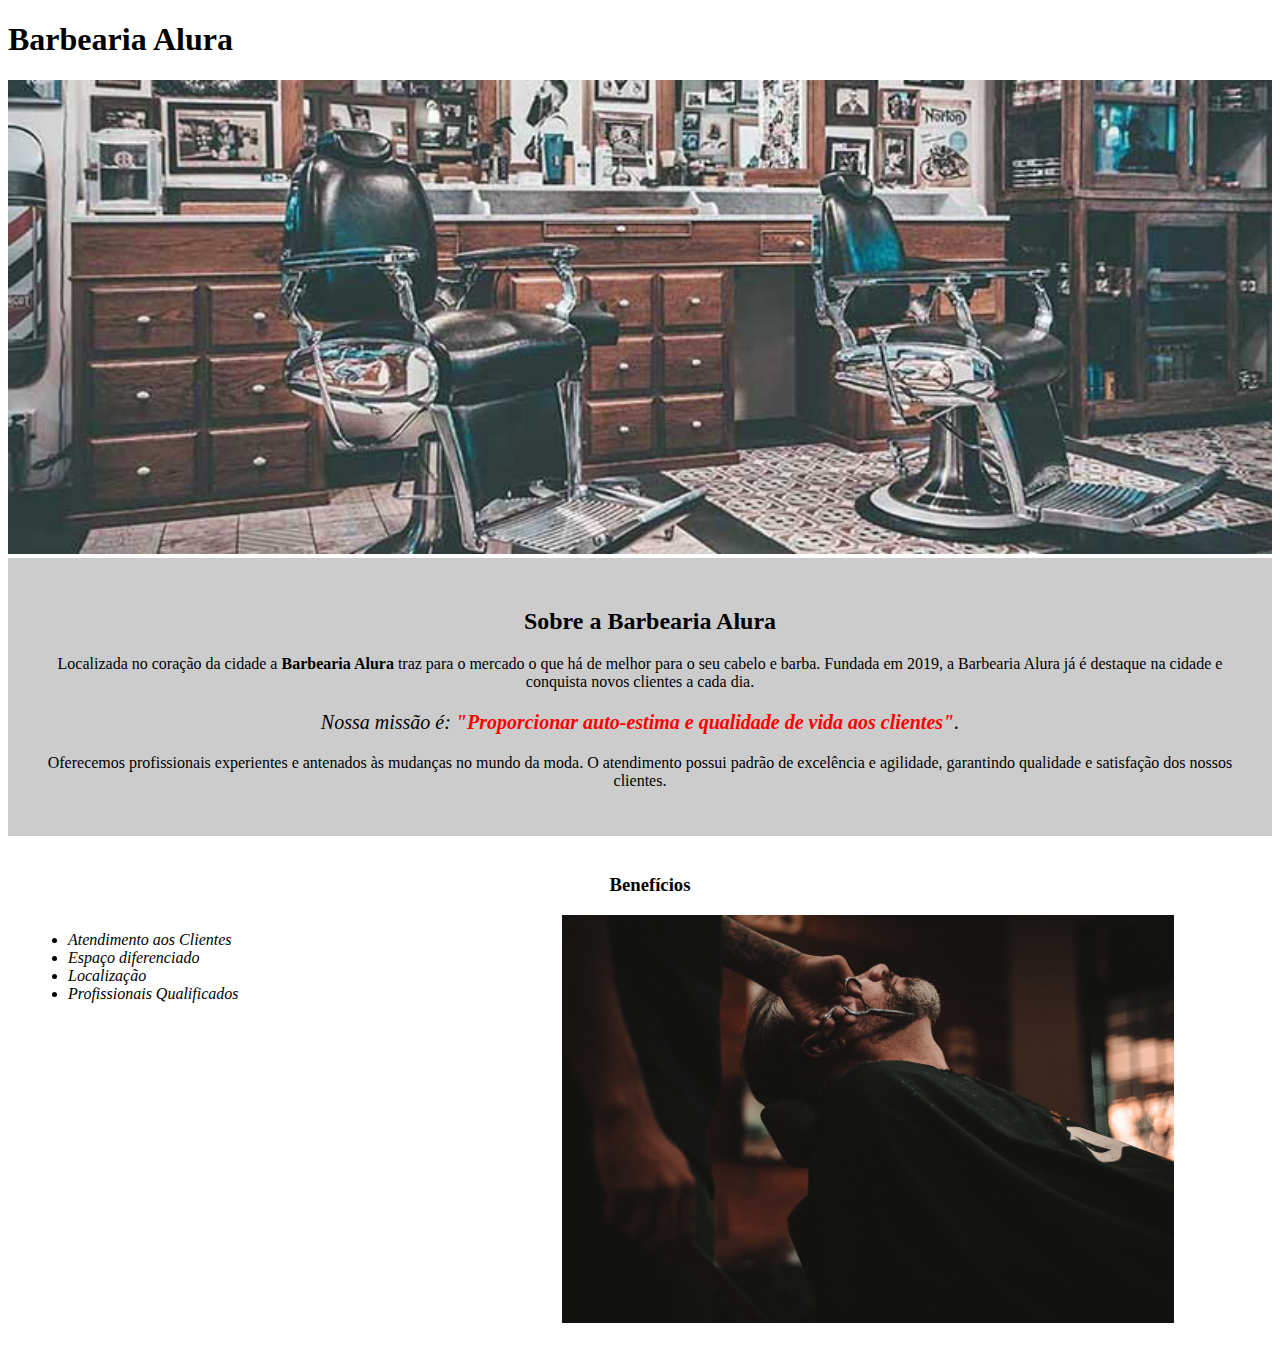
==== index.html @ da5d0777 "up parte 1 e 2" ====
<!DOCTYPE html>
<html lang="pt-br">
    <head>
        <meta charset="UTF-8">
        <meta name="viewport" content="width=device-width, initial-scale=1.0">
        <link rel="stylesheet" href="style.css">
        <title>Barbearia Alura</title>
    </head>
    <body>
        <header>
            <h1 class="titulo-principal">Barbearia Alura</h1>
        </header>

        <img id="banner" src="img/banner.jpg">
        <div class = "principal">
            <h2 class="titulo-centralizado">Sobre a Barbearia Alura</h2>

            <p>Localizada no coração da cidade a <b>Barbearia Alura</b> traz para o mercado o que há de melhor para o seu cabelo e barba. Fundada 
            em 2019, a Barbearia Alura já é destaque na cidade e conquista novos clientes a cada dia.</p>

            <p id="missao"><em>Nossa missão é: <b>"Proporcionar auto-estima e qualidade de vida aos clientes"</b>.</em></p>

            <p>Oferecemos profissionais experientes e antenados às mudanças no mundo da moda. O atendimento possui padrão de excelência e 
            agilidade, garantindo qualidade e satisfação dos nossos clientes.</p>
        </div>
        <div class="beneficios">
            <h3 class="titulo-centralizado">Benefícios</h3>

            <ul>
                <li class="itens">Atendimento aos Clientes</li>
                <li class="itens">Espaço diferenciado</li>
                <li class="itens">Localização</li>
                <li class="itens">Profissionais Qualificados</li>
            </ul>
            <img src="img/beneficios.jpg" class="imagembeneficios">
        </div>
    </body>
</html>
---- style.css ----
.principal{
    background: #cccccc;
    padding: 30px;
}

#banner{
    width: 100%;
}

.titulo-centralizado{
    text-align: center; 
}

p{
    text-align: center;
}

#missao{
    font-size: 20px;
}

em b{
    color: red;
}

.itens{
    font-style: italic;
}

.beneficios{
    background: #FFFFFF;
    padding: 20px;
}

ul{
    display: inline-block;
    vertical-align: top;
    width: 20%;
    margin-right: 20%;
}

.imagembeneficios{
    width: 50%;
}

.titulo-centralizado{
    padding-left: 20px;
}
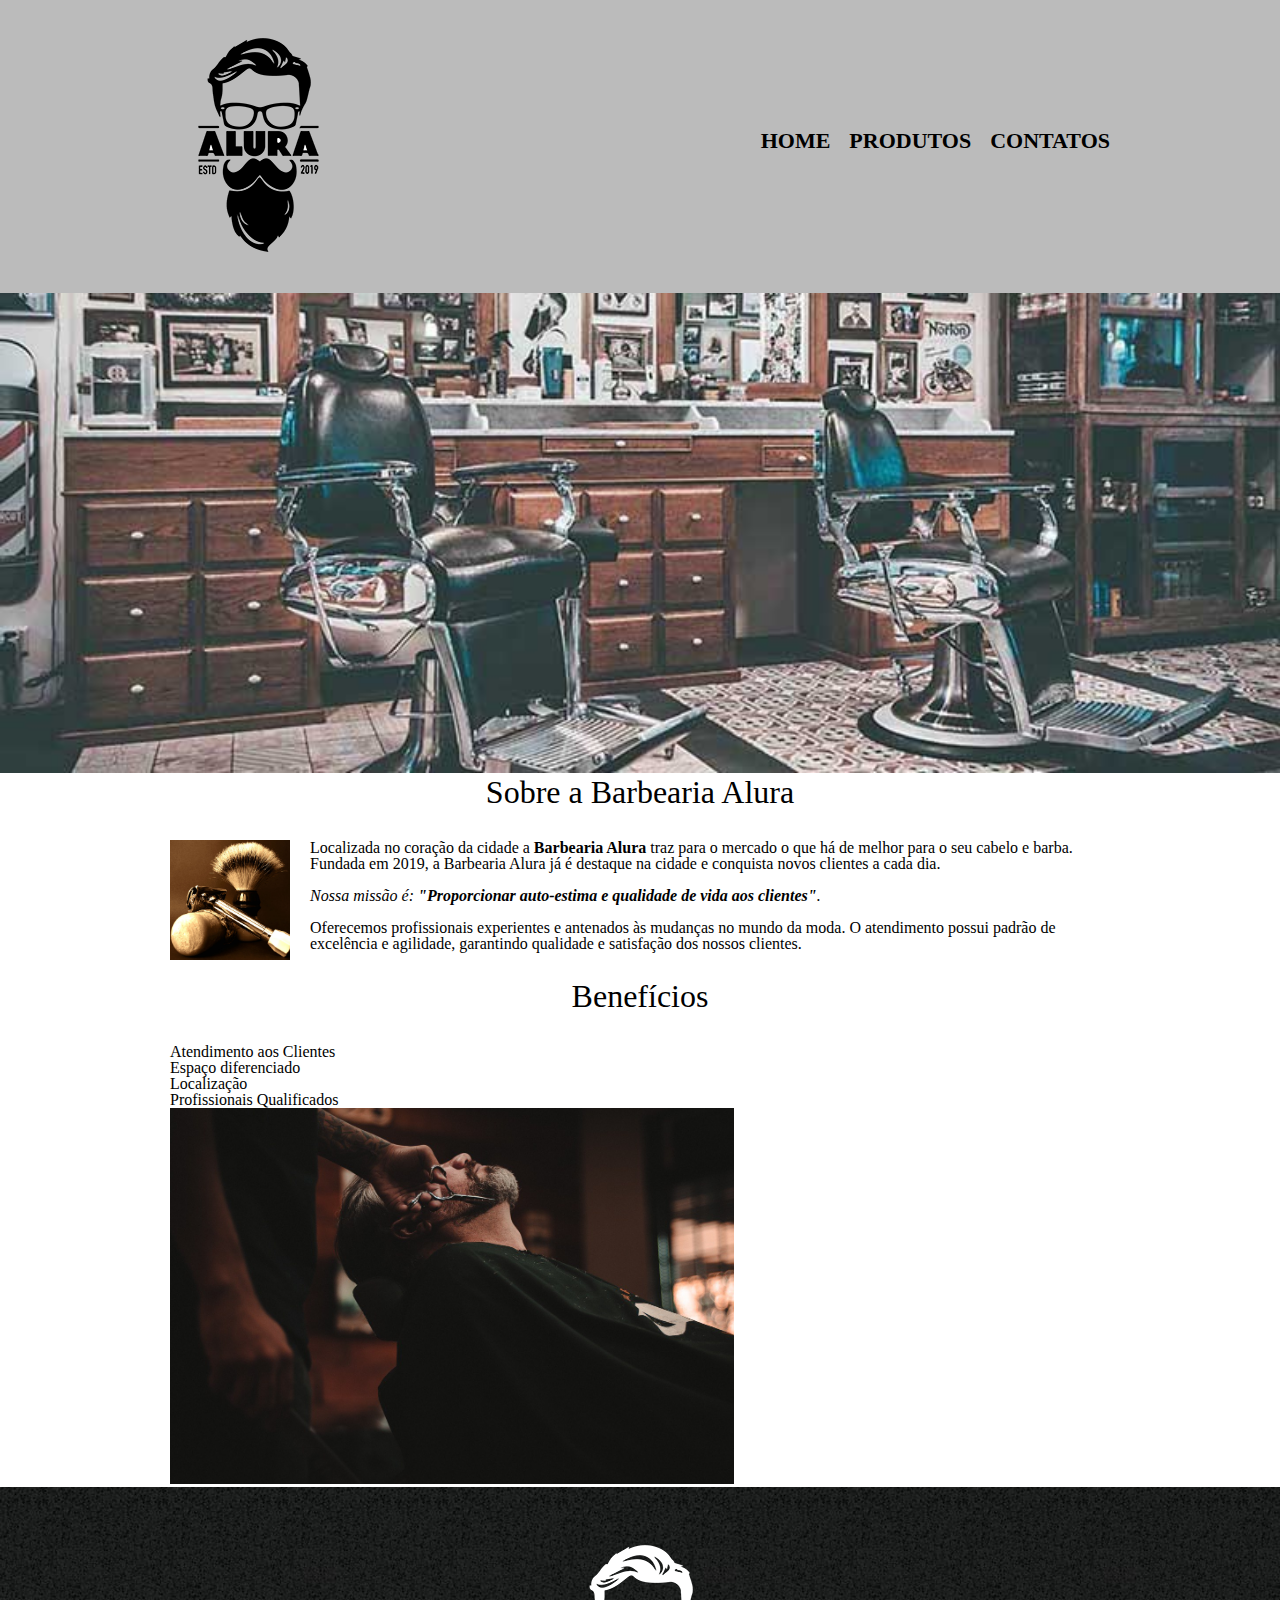
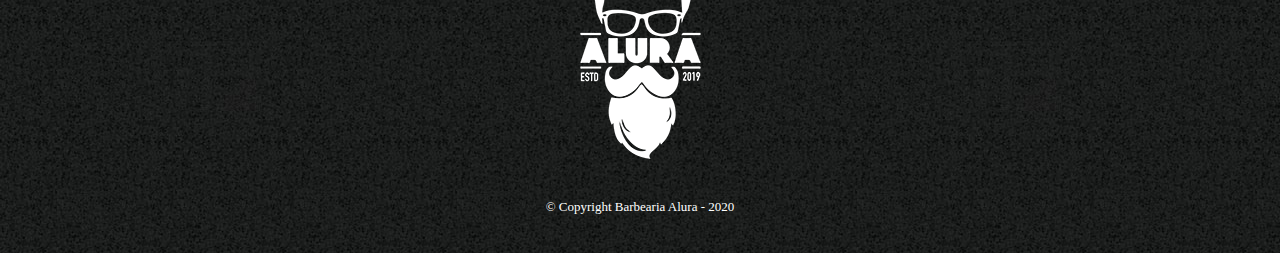
==== commit 89b74ed9: "aula 01 parte 04" ====
--- a/index.html
+++ b/index.html
@@ -3,36 +3,59 @@
     <head>
         <meta charset="UTF-8">
         <meta name="viewport" content="width=device-width, initial-scale=1.0">
+        <link rel="stylesheet" href="reset.css">
         <link rel="stylesheet" href="style.css">
         <title>Barbearia Alura</title>
     </head>
     <body>
         <header>
-            <h1 class="titulo-principal">Barbearia Alura</h1>
+            <div class="caixa">
+                <h1><img src="img/logo.png" alt="Logo da Barbearia Alura"></h1>
+
+                <nav>
+                    <ul>
+                        <li><a href="index.html">Home</a></li>
+                        <li><a href="produtos.html">Produtos</a></li>
+                        <li><a href="contatos.html">Contatos</a></li>
+                    </ul>
+                </nav>
+            </div>
         </header>
 
-        <img id="banner" src="img/banner.jpg">
-        <div class = "principal">
-            <h2 class="titulo-centralizado">Sobre a Barbearia Alura</h2>
+        <img class="banner" src="img/banner.jpg">
 
-            <p>Localizada no coração da cidade a <b>Barbearia Alura</b> traz para o mercado o que há de melhor para o seu cabelo e barba. Fundada 
-            em 2019, a Barbearia Alura já é destaque na cidade e conquista novos clientes a cada dia.</p>
+        <main>
+            <section class = "principal">
+                <h2 class="titulo-principal">Sobre a Barbearia Alura</h2>
 
-            <p id="missao"><em>Nossa missão é: <b>"Proporcionar auto-estima e qualidade de vida aos clientes"</b>.</em></p>
+                <img class="utensilios" src="img/utensilios.jpg" alt="Utensilios de barbeiro">
 
-            <p>Oferecemos profissionais experientes e antenados às mudanças no mundo da moda. O atendimento possui padrão de excelência e 
-            agilidade, garantindo qualidade e satisfação dos nossos clientes.</p>
-        </div>
-        <div class="beneficios">
-            <h3 class="titulo-centralizado">Benefícios</h3>
+                <p>Localizada no coração da cidade a <strong>Barbearia Alura</strong> traz para o mercado o que há de melhor para o seu cabelo e barba. Fundada 
+                em 2019, a Barbearia Alura já é destaque na cidade e conquista novos clientes a cada dia.</p>
 
-            <ul>
-                <li class="itens">Atendimento aos Clientes</li>
-                <li class="itens">Espaço diferenciado</li>
-                <li class="itens">Localização</li>
-                <li class="itens">Profissionais Qualificados</li>
-            </ul>
-            <img src="img/beneficios.jpg" class="imagembeneficios">
-        </div>
+                <p id="missao"><em>Nossa missão é: <strong>"Proporcionar auto-estima e qualidade de vida aos clientes"</strong>.</em></p>
+
+                <p>Oferecemos profissionais experientes e antenados às mudanças no mundo da moda. O atendimento possui padrão de excelência e 
+                agilidade, garantindo qualidade e satisfação dos nossos clientes.</p>
+            </section>
+
+            <section  class="beneficios">
+                <h3 class="titulo-principal">Benefícios</h3>
+                <ul>
+                    <li class="itens">Atendimento aos Clientes</li>
+                    <li class="itens">Espaço diferenciado</li>
+                    <li class="itens">Localização</li>
+                    <li class="itens">Profissionais Qualificados</li>
+                </ul>
+                <img src="img/beneficios.jpg" class="imagembeneficios">
+            </section>
+
+        </main>
+
+        <footer>
+            <img src="img/logo-branco.png" alt="Logo da Barbearia Alura">
+            <p class="copy">&copy; Copyright Barbearia Alura - 2020</p>
+        </footer>
+
     </body>
 </html>
--- a/style.css
+++ b/style.css
@@ -1,48 +1,184 @@
-.principal{
-    background: #cccccc;
-    padding: 30px;
+header{
+    background: #BBBBBB;
+    padding: 20px 0;
 }
 
-#banner{
+.caixa{
+    position: relative;
+    width: 940px;
+    margin: 0 auto;
+}
+
+nav {
+    position: absolute;
+    top: 110px;
+    right: 0;
+}
+
+nav li {
+    display: inline;
+    margin: 0 0 0 15px;
+}
+
+nav a{
+    text-transform: uppercase;
+    color: #000000;
+    font-weight: bold;
+    font-size: 22px;
+    text-decoration: none;
+}
+
+nav a:hover {
+    color: rgb(31, 156, 160);
+    text-decoration: underline;
+}
+
+.produtos{
+    width: 940px;
+    margin: 0 auto;
+    padding: 50px 0;
+}
+
+.produtos li{
+    display: inline-block;
+    text-align: center;
+    width: 30%;
+    vertical-align: top;
+    margin: 0 1.5%;
+    padding: 30px 20px;
+    box-sizing: border-box;
+    border: 2px solid #000000;
+    border-radius: 10px;
+}
+
+.produtos li:hover{
+    border-color: rgb(31, 156, 160);
+}
+
+.produtos li:active{
+    border-color: rgb(31, 56, 160);
+}
+
+.produtos li:hover h2{
+    font-size: 34px;
+}
+
+.produtos h2{
+    font-size: 30px;
+    font-weight: bold;
+}
+
+.prod-descricao{
+    font-size: 18px;
+}
+
+.preco-prod{
+    font-size: 22px;
+    font-weight: bold;
+    margin: 10px 0 0;
+}
+
+footer{
+    text-align: center;
+    background: url("img/bg.jpg");
+    padding: 40px 0;
+}
+
+.copy{
+    color: #FFFFFF;
+    font-size: 13px;
+    margin: 20px 0 0;
+}
+
+main{
+    width: 940px;
+    margin: 0 auto;
+}
+
+form{
+    margin: 40px 0;
+}
+
+form label, form legend{
+    display: block;
+    font-size: 20px;
+    margin: 0 0 10px;
+}
+
+.input-padrao{
+    display: block;
+    margin: 0 0 20px;
+    padding: 10px 25px;
+    width: 50%;
+}
+
+.checkbox{
+    margin: 20px 0;
+}
+
+.enviar{
+    width: 40%;
+    padding: 15px 0;
+    background: orange;
+    color: white;
+    font-weight: bold;
+    font-size: 18px;
+    border: none;
+    border-radius: 5px;
+    transition: 1s background;
+    cursor: pointer;
+}
+
+.enviar:hover{
+    background: darkorange;
+    transform: scale(1.1);
+}
+
+table{
+    margin: 20px 0 40px;
+}
+
+thead{
+    background: #555555;
+    color:white;
+    font-weight: bold;
+}
+
+td, th{
+    border: 1px solid #000000;
+    padding: 8px 15px;
+}
+
+/* css da pagina inicial*/
+.banner{
     width: 100%;
 }
 
-.titulo-centralizado{
-    text-align: center; 
+.titulo-principal{
+    text-align: center;
+    font-size: 2em;
+    margin: 0 0 1em;
+    clear: left;
 }
 
-p{
-    text-align: center;
+.principal p{
+    margin: 0 0 1em;
 }
 
-#missao{
-    font-size: 20px;
+.principal strong{
+    font-weight: bold;
 }
 
-em b{
-    color: red;
-}
-
-.itens{
+.principal em {
     font-style: italic;
 }
 
-.beneficios{
-    background: #FFFFFF;
-    padding: 20px;
-}
-
-ul{
-    display: inline-block;
-    vertical-align: top;
-    width: 20%;
-    margin-right: 20%;
+.utensilios{
+    width: 120px;
+    float: left;
+    margin: 0 20px 20px 0;
 }
 
 .imagembeneficios{
-    width: 50%;
-}
-
-.titulo-centralizado{
-    padding-left: 20px;
+    width: 60%;
 }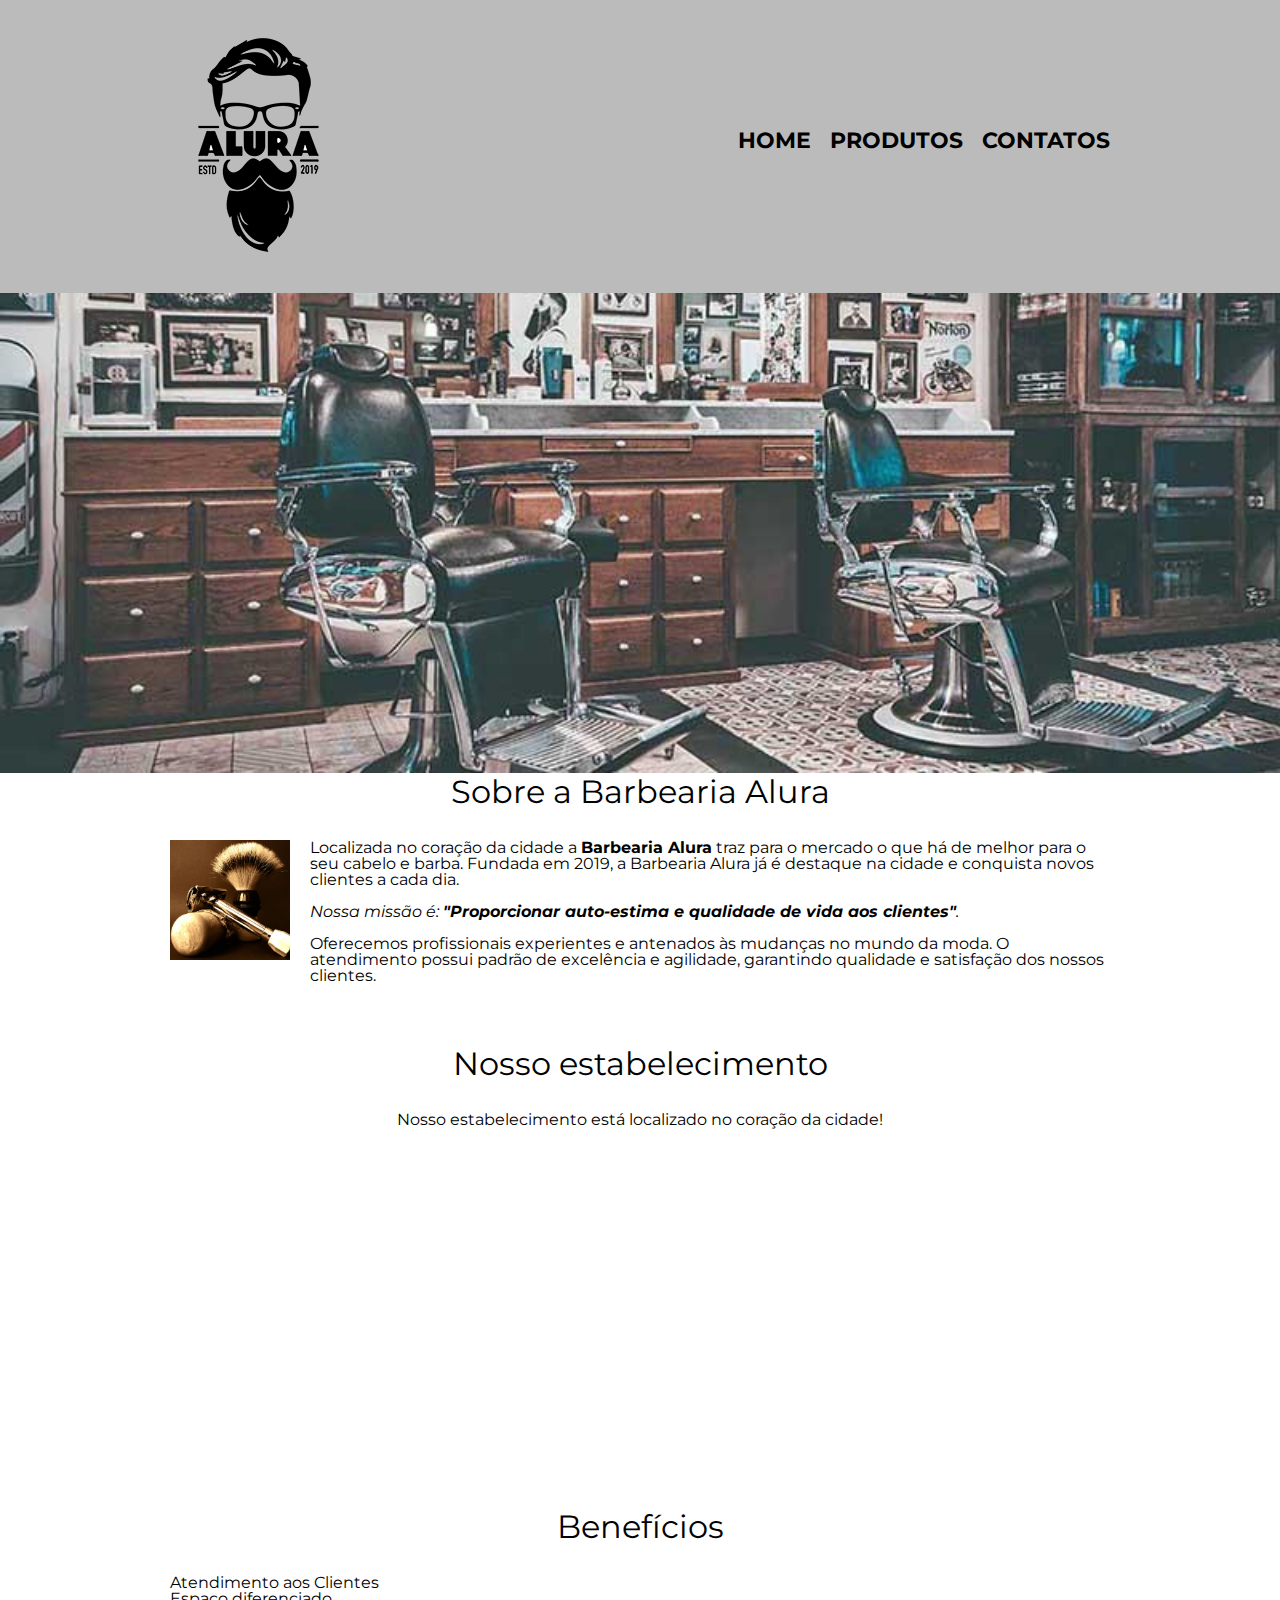
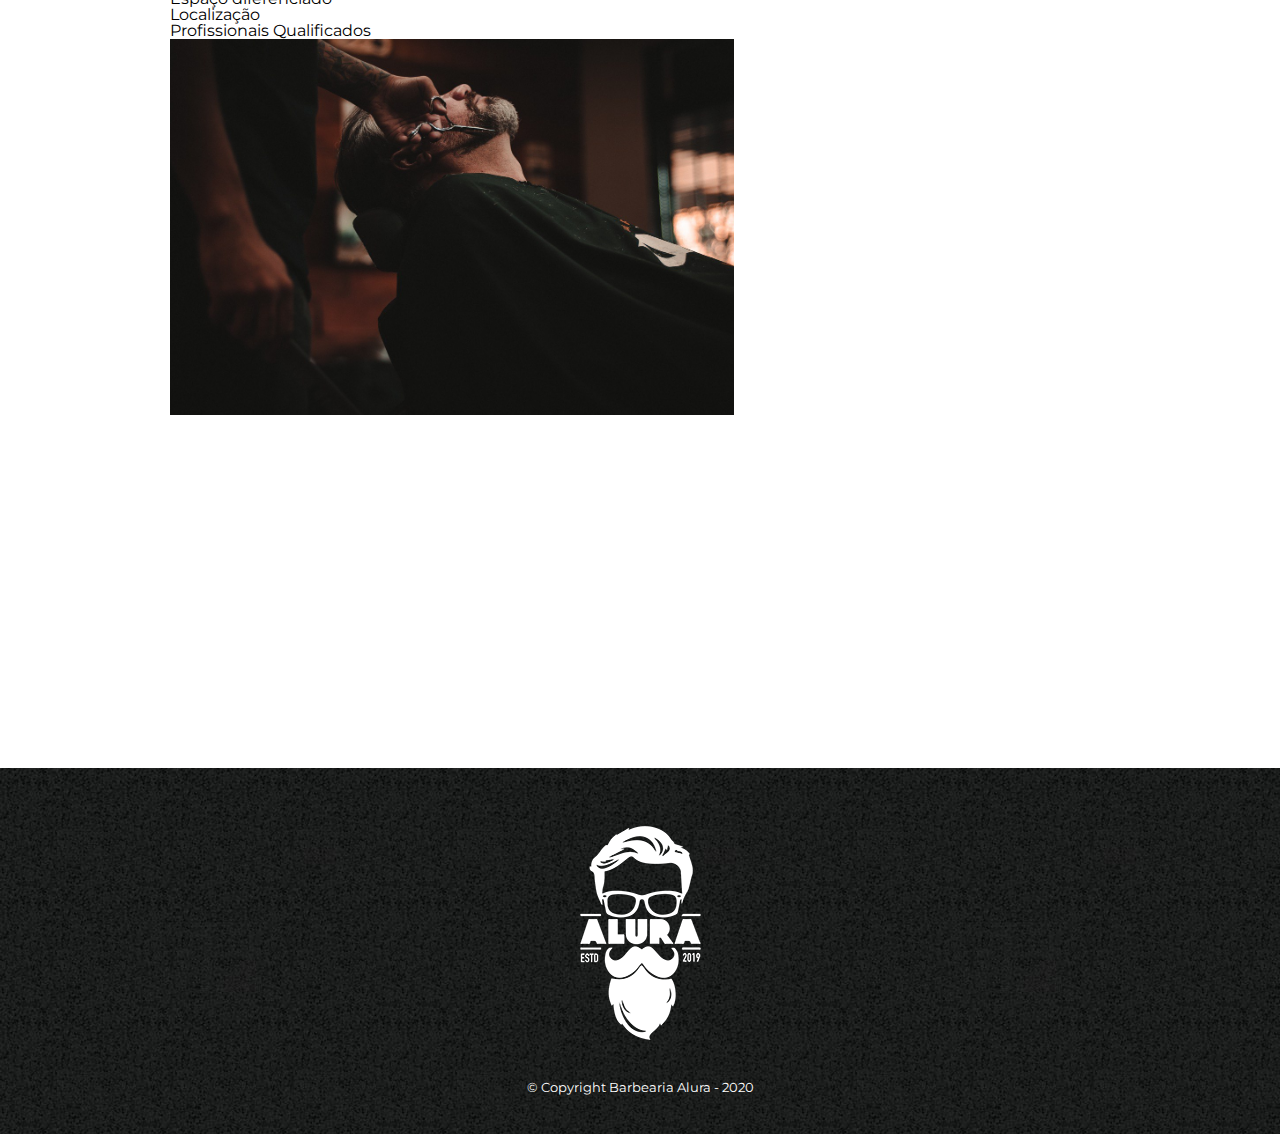
==== commit cb625a42: "aula 02 parte 04" ====
--- a/index.html
+++ b/index.html
@@ -5,6 +5,7 @@
         <meta name="viewport" content="width=device-width, initial-scale=1.0">
         <link rel="stylesheet" href="reset.css">
         <link rel="stylesheet" href="style.css">
+        <link href="https://fonts.googleapis.com/css?family=Montserrat&display=swap" rel="stylesheet">
         <title>Barbearia Alura</title>
     </head>
     <body>
@@ -39,6 +40,13 @@
                 agilidade, garantindo qualidade e satisfação dos nossos clientes.</p>
             </section>
 
+            <section class="mapa">
+                <h3 class="titulo-principal">Nosso estabelecimento</h3>
+                <p>Nosso estabelecimento está localizado no coração da cidade!</p>
+                <iframe src="https://www.google.com/maps/embed?pb=!1m18!1m12!1m3!1d3984.1122103493544!2d-60.06150844090563!3d-3.0646643243692075!2m3!1f0!2f0!3f0!3m2!1i1024!2i768!4f13.1!3m3!1m2!1s0x926c10f0a8e4911f%3A0x602503260ff4ad21!2sVerdur%C3%A3o%20Compre%20Bem!5e0!3m2!1spt-BR!2sbr!4v1605219496611!5m2!1spt-BR!2sbr" 
+                width="1000" height="300" frameborder="0" style="border:0;" allowfullscreen="" aria-hidden="false" tabindex="0"></iframe>
+            </section>
+
             <section  class="beneficios">
                 <h3 class="titulo-principal">Benefícios</h3>
                 <ul>
@@ -48,6 +56,13 @@
                     <li class="itens">Profissionais Qualificados</li>
                 </ul>
                 <img src="img/beneficios.jpg" class="imagembeneficios">
+
+                <div class="video">
+                    <iframe width="560" height="315" src="https://www.youtube.com/embed/wcVVXUV0YUY" 
+                    frameborder="0" allow="accelerometer; autoplay; clipboard-write; encrypted-media; gyroscope;
+                    picture-in-picture" allowfullscreen></iframe>
+                </div>
+
             </section>
 
         </main>
--- a/style.css
+++ b/style.css
@@ -1,3 +1,7 @@
+body{
+    font-family: 'Montserrat', sans-serif;
+}
+
 header{
     background: #BBBBBB;
     padding: 20px 0;
@@ -181,4 +185,18 @@
 
 .imagembeneficios{
     width: 60%;
+}
+
+.mapa{
+    padding: 3em 0;
+}
+
+.mapa p{
+    margin: 0 0 2em;
+    text-align: center;
+}
+
+.video{
+    width: 560px;
+    margin: 1em auto;
 }